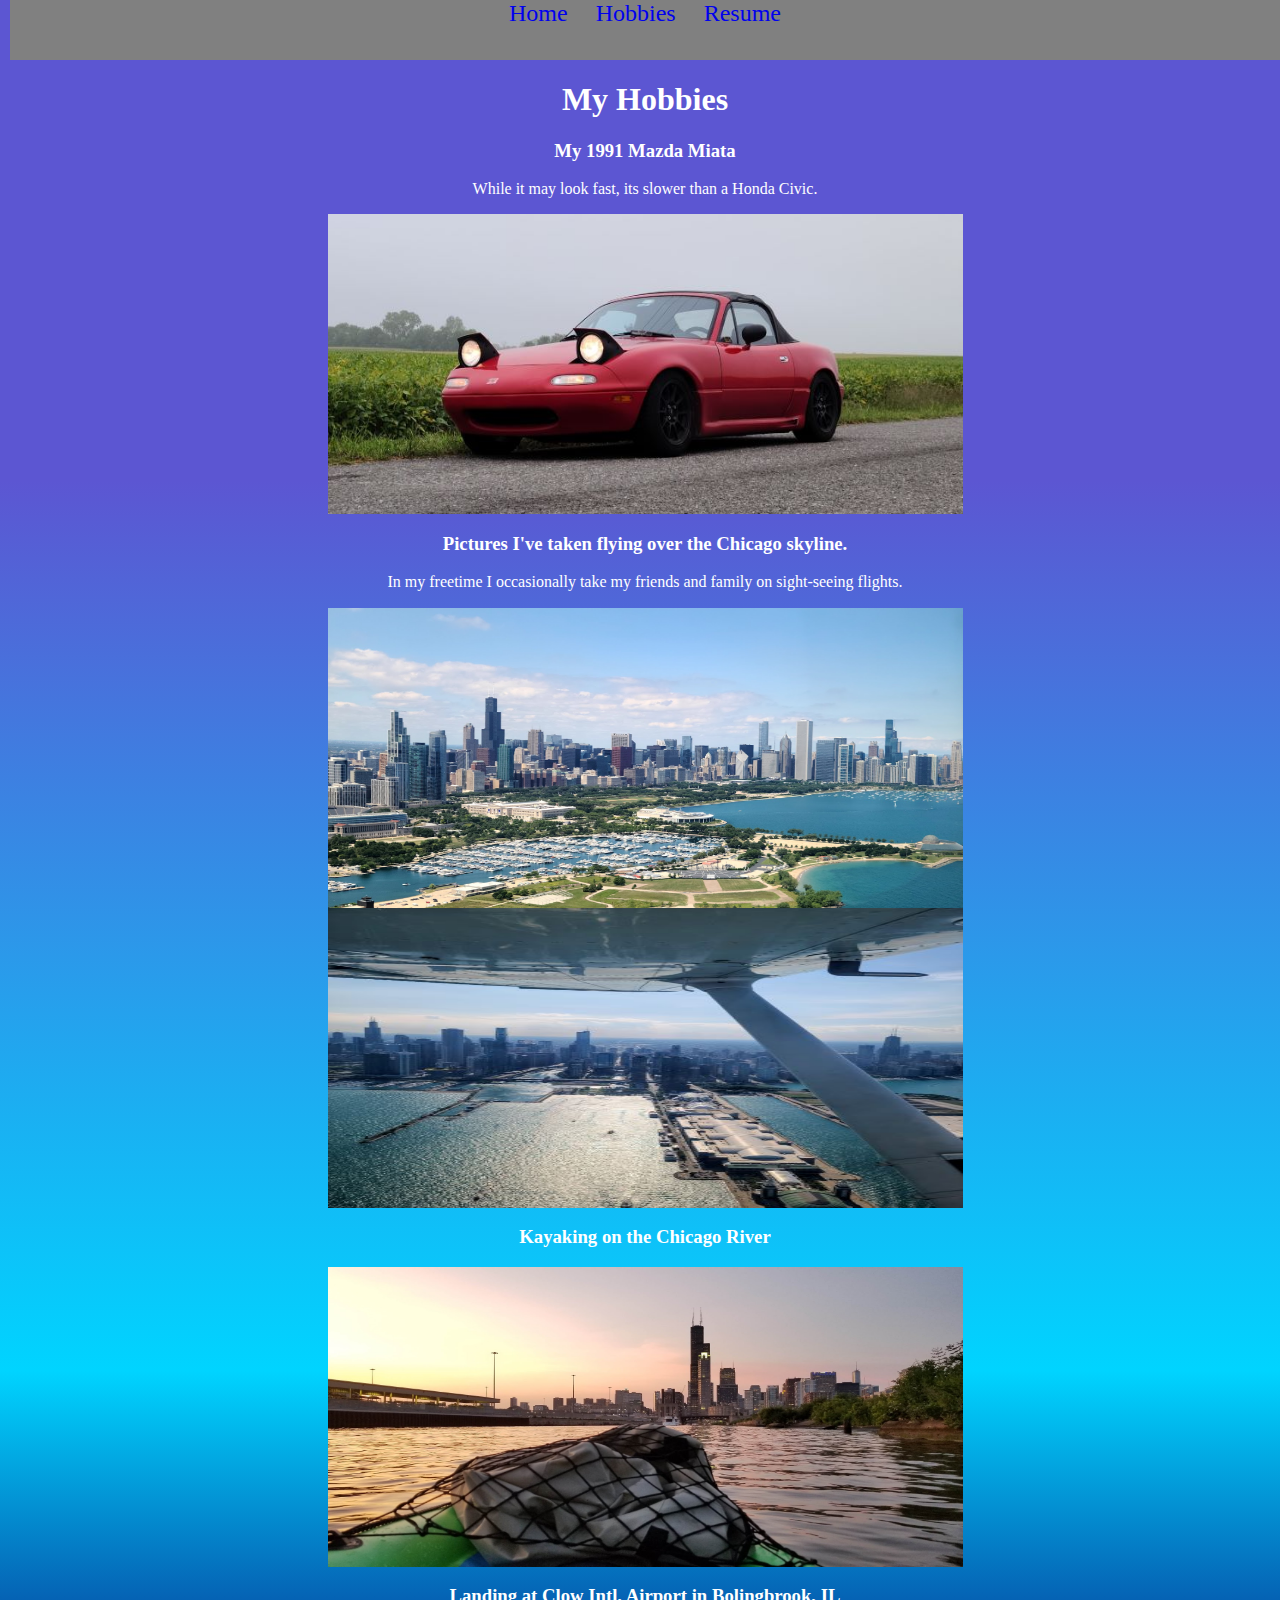
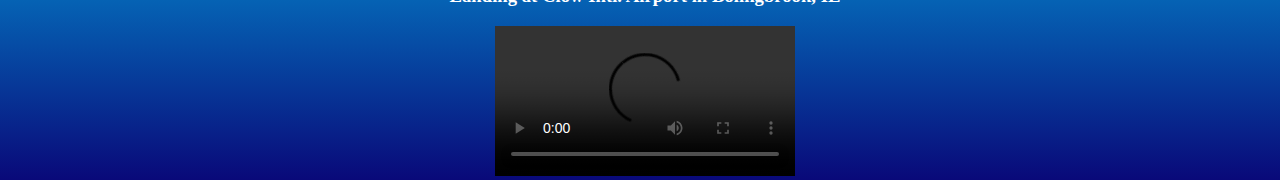
==== hobbies.html @ 3849f1cd "New" ====
<!DOCTYPE html>
<html lang="en">
  <head>
    <meta charset="UTF-8">
    <title>Hobbies</title>
    <link rel="stylesheet" type="text/css" href="css/normalize.css">
    <link rel="stylesheet" type="text/css" href="css/style.css">
  </head>
  <body class="hobbies">
    <nav>
      <ul id="navbar">
        <li>
          <a href="index.html">Home</a>
        </li>
        <li>
          <a href="hobbies.html">Hobbies</a>
        </li>
        <li>
          <a href="resume.html">Resume</a>
        </li>
      </ul>
    </nav>
    <h1>My Hobbies</h1>
    <h3>My 1991 Mazda Miata</h3>
    <p>While it may look fast, its slower than a Honda Civic.</p>
    <img src="media/mi2.jpg" alt="miata" class="center">
    <h3>Pictures I've taken flying over the Chicago skyline.</h3>
    <p>In my freetime I occasionally take my friends and family on sight-seeing flights.</p>
    <img src="media/c.jpg" alt="chicago" class="center">
    <img src="media/a2.jpg" alt="airplane" class="center">
    <h3>Kayaking on the Chicago River</h3>
    <img src="media/k.jpg" alt="kayak" class="center">
    <h3>Landing at Clow Intl. Airport in Bolingbrook, IL</h3>
    <video controls>
      <source src="media/landing.mp4" type="video/mp4" class="video">
    </video>
  </body>
</html>
---- css/style.css ----
/* All Pages */
#main-header{
	float: left;
	margin-top: 45px;
	font-family: serif;
	font-size: 36px;
	color: #fff;
}

.center {
  display: block;
  margin-left: auto;
  margin-right: auto;
  width: 50%;
}
.white {
  color: white;
}

body{
  margin-left: 10px;	
  background: rgb(92,86,210);
  background: linear-gradient(180deg, rgba(92,86,210,1) 27%, rgba(0,212,255,1) 77%, rgba(9,9,121,1) 100%);
}
img{
  height: 300px;
}
nav ul{
	height: 60px;
	margin: 0;
    padding: 0;
}

/* Nav Menu */
#navbar {
  margin: 0;
  padding: 0;
  justify-content: space-evenly;
  list-style: none;
  text-align: center;
  background-color: grey;
}

/* Nav Links */
#navbar li {
  display: inline;
}

#navbar a {
  padding: 12px;
  text-decoration: none;
  font-size: 24px;
}

/* Background Mouse Over */
.navbar a:hover {
  background-color: #000;
}
.video{
  align-self:center;
  max-width:66%;
  height:auto;
  border-radius: 5%;
}

/* Resume */
.underline {
  text-decoration: underline;
}
.underline1 {
  text-decoration: underline;
  color: white;
}
.cursive {
	font-family: cursive;
}
/* Index */
.row {
  display: block;
  margin-left: auto;
  margin-right: auto;
  width: 50%;
}

.column {
  flex: 25%;
  padding: 5px;
}

/* Hobbies */
.hobbies {
  color: white;
  text-align: center;
}
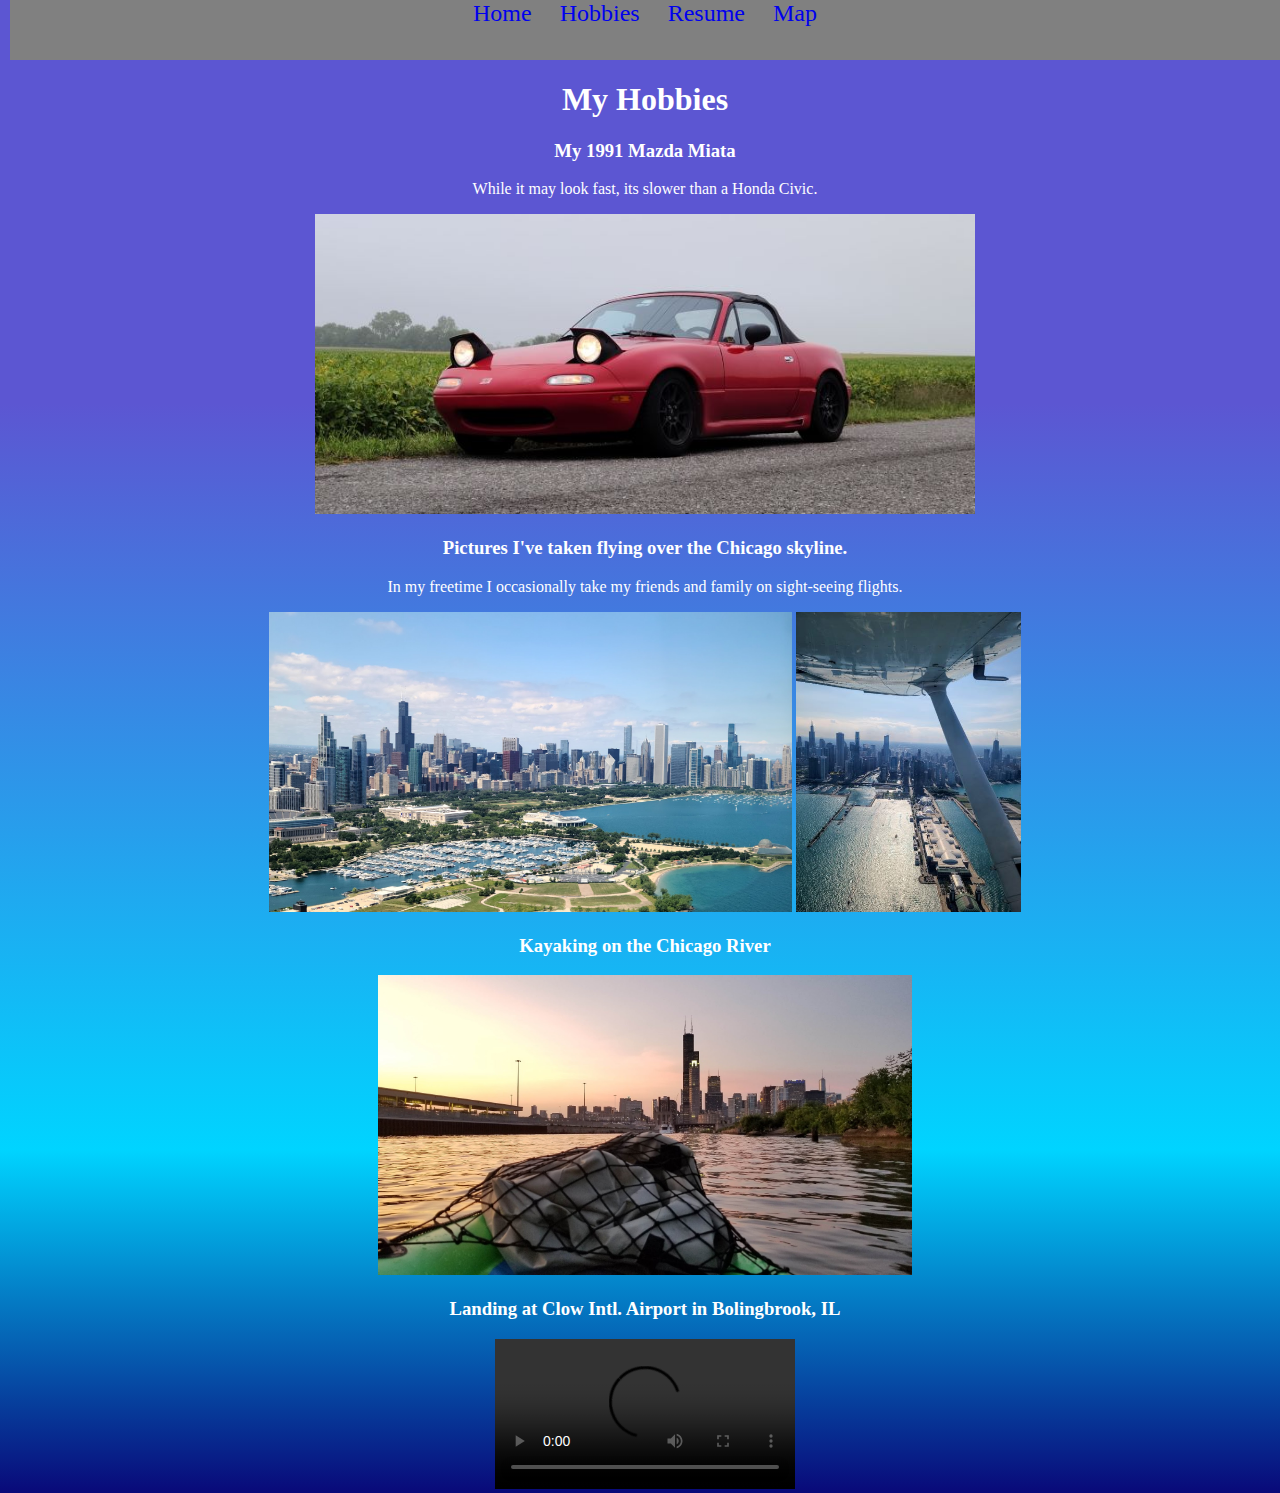
==== commit 7f5fd926: "Update" ====
--- a/hobbies.html
+++ b/hobbies.html
@@ -18,6 +18,9 @@
         <li>
           <a href="resume.html">Resume</a>
         </li>
+		<li>
+		  <a href="map.html">Map</a>
+		</li>
       </ul>
     </nav>
     <h1>My Hobbies</h1>
--- a/css/style.css
+++ b/css/style.css
@@ -6,7 +6,75 @@
 	font-size: 36px;
 	color: #fff;
 }
-
+.showSlide {  
+            display: none  
+        }  
+            .showSlide img {  
+                width: 50%;  
+            }  
+        .slidercontainer {  
+            max-width: 1000px;  
+            position: relative;  
+            margin: auto;  
+        }  
+        .left, .right {  
+            cursor: pointer;  
+            position: absolute;  
+            top: 50%;  
+            width: auto;  
+            padding: 16px;  
+            margin-top: -22px;  
+            color: white;  
+            font-weight: bold;  
+            font-size: 18px;  
+            transition: 0.6s ease;  
+            border-radius: 0 3px 3px 0;  
+        }  
+        .right {  
+            right: 0;  
+            border-radius: 3px 0 0 3px;  
+        }  
+            .left:hover, .right:hover {  
+                background-color: rgba(115, 115, 115, 0.8);  
+            }  
+        .content {  
+            color: #eff5d4;  
+            font-size: 30px;  
+            padding: 8px 12px;  
+            position: absolute;  
+            top: 10px;  
+            width: 100%;  
+            text-align: center;  
+        }  
+        .active {  
+            background-color: #717171;  
+        }  
+        
+        .fade {  
+            -webkit-animation-name: fade;  
+            -webkit-animation-duration: 1.5s;  
+            animation-name: fade;  
+            animation-duration: 1.5s;  
+        }  
+        @-webkit-keyframes fade {  
+            from {  
+                opacity: .4  
+            }  
+            to {  
+                opacity: 1  
+            }  
+        }  
+  
+        @keyframes fade {  
+            from {  
+                opacity: .4  
+            }  
+            to {  
+                opacity: 1  
+            }  
+        }  
+    </style>  
+</head>  
 .center {
   display: block;
   margin-left: auto;
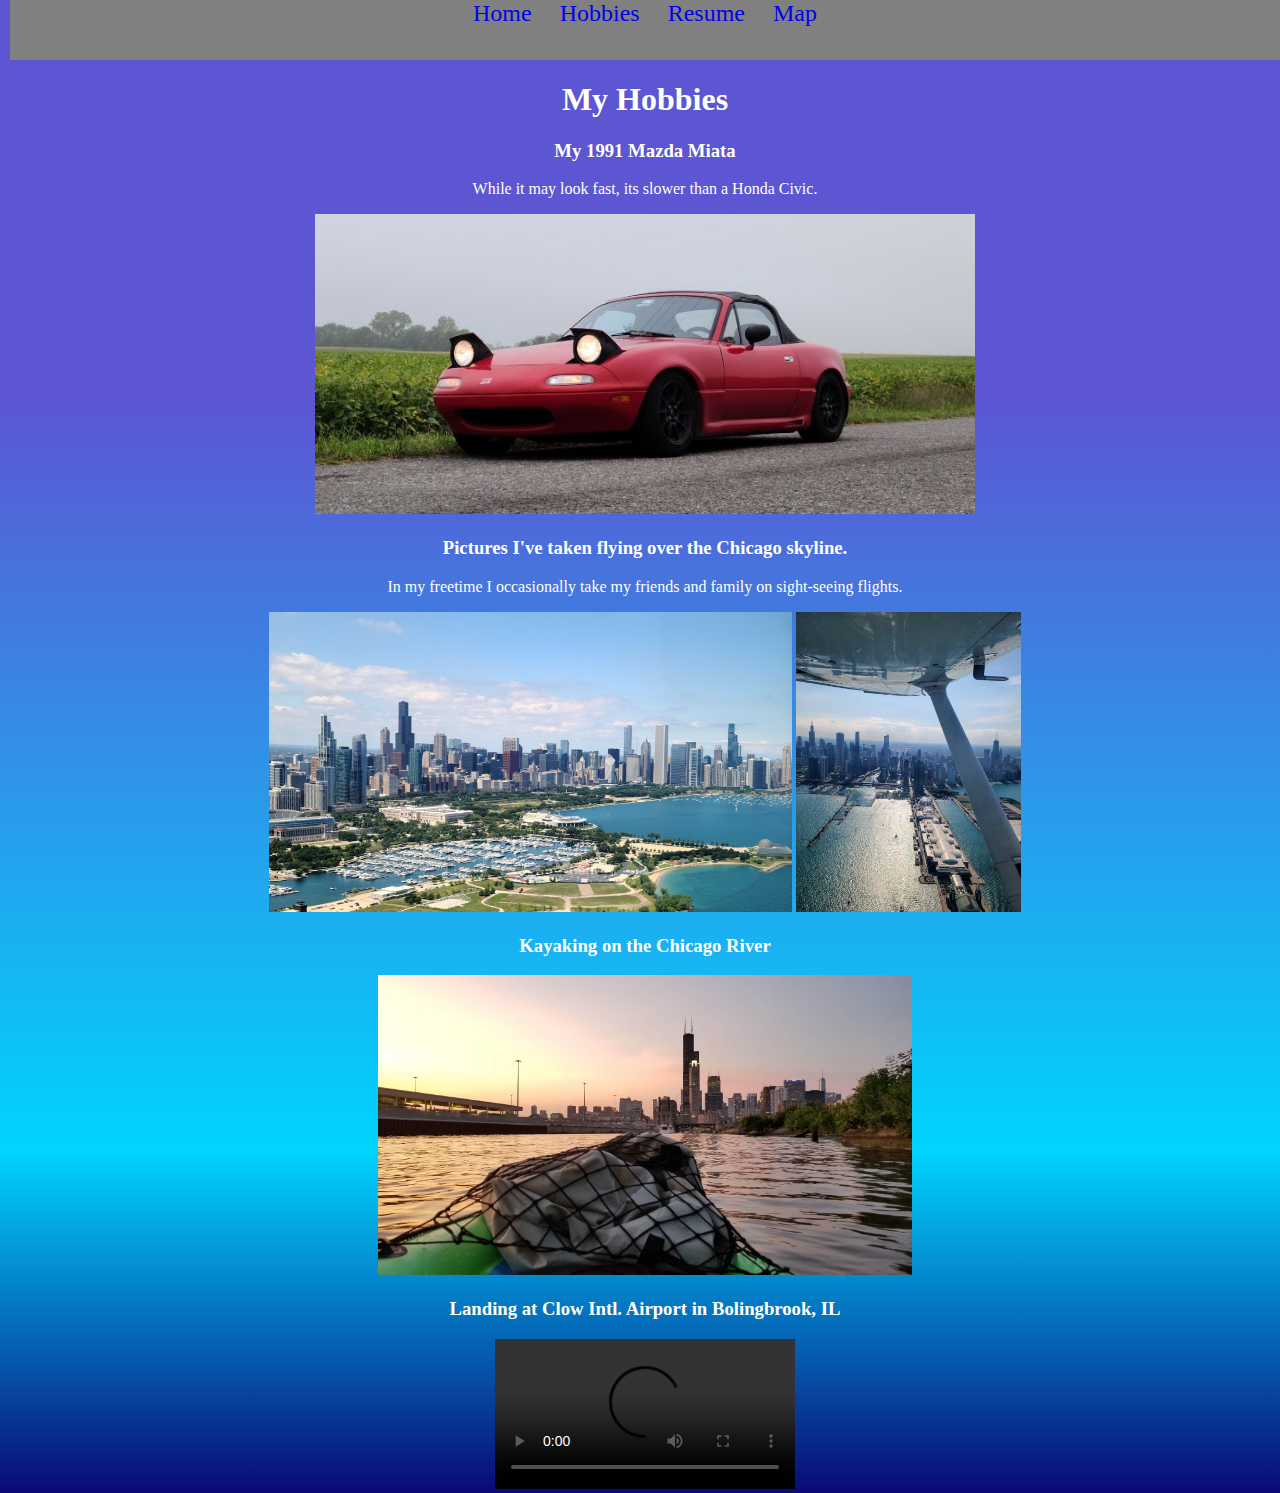
==== commit e652fa30: "Update" ====
--- a/hobbies.html
+++ b/hobbies.html
@@ -5,6 +5,7 @@
     <title>Hobbies</title>
     <link rel="stylesheet" type="text/css" href="css/normalize.css">
     <link rel="stylesheet" type="text/css" href="css/style.css">
+	<script src="js/script.js"></script>
   </head>
   <body class="hobbies">
     <nav>
--- a/css/style.css
+++ b/css/style.css
@@ -10,10 +10,10 @@
             display: none  
         }  
             .showSlide img {  
-                width: 50%;  
+                width: 300px;  
             }  
         .slidercontainer {  
-            max-width: 1000px;  
+            max-width: 50%;  
             position: relative;  
             margin: auto;  
         }  
@@ -52,9 +52,9 @@
         
         .fade {  
             -webkit-animation-name: fade;  
-            -webkit-animation-duration: 1.5s;  
+            -webkit-animation-duration: 2s;  
             animation-name: fade;  
-            animation-duration: 1.5s;  
+            animation-duration: 2s;  
         }  
         @-webkit-keyframes fade {  
             from {  
